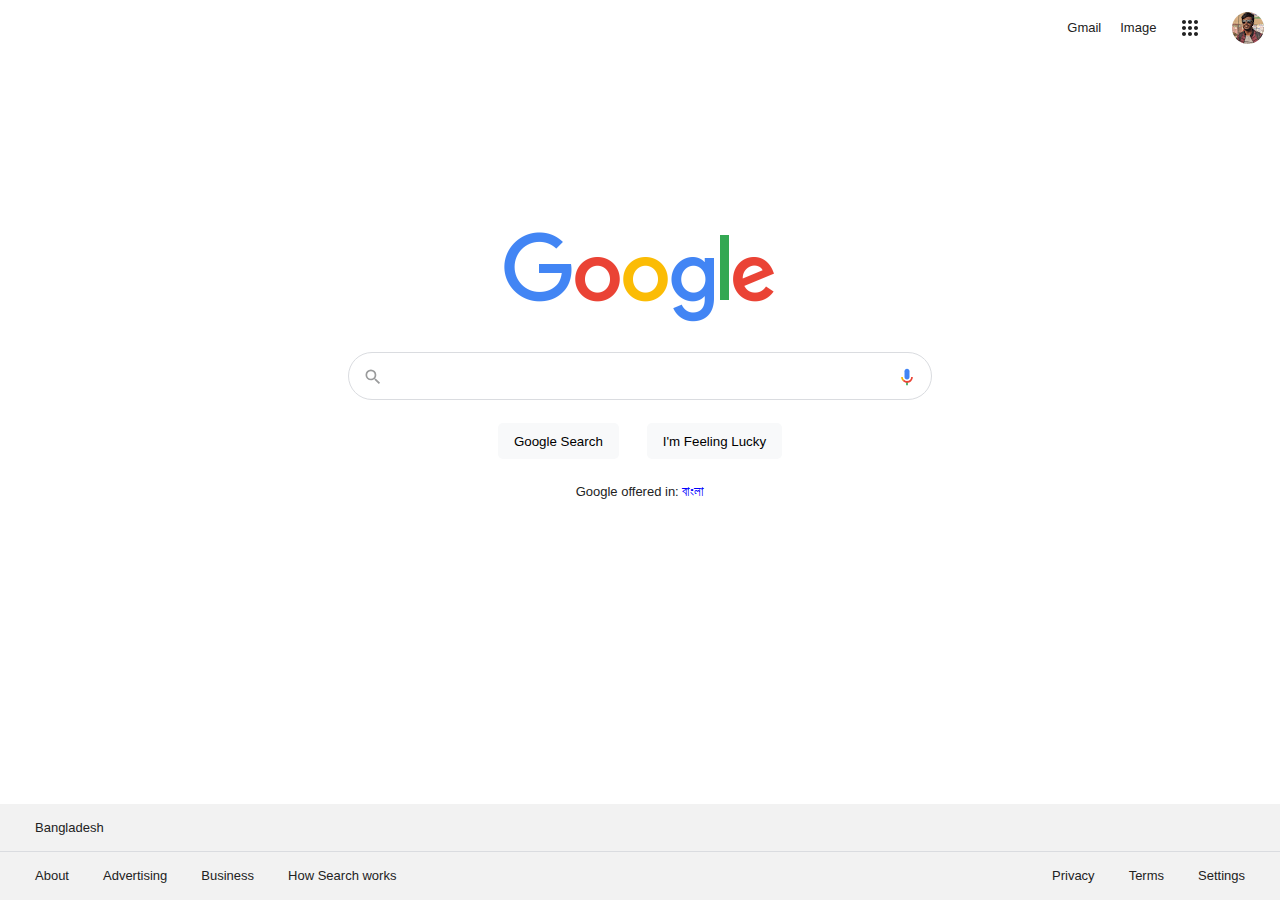
==== index.html @ b586ac1e "Update index.html" ====
<!DOCTYPE html>
<html lang="en">

<head>
	<title>Google</title>
</head>
<link rel="preconnect" href="https://fonts.gstatic.com" />
<link
	href="https://fonts.googleapis.com/css2?family=Roboto:ital,wght@0,100;0,300;0,400;0,500;0,700;0,900;1,100;1,300;1,400;1,500;1,700;1,900&display=swap"
	rel="stylesheet" />
<link rel="stylesheet" href="style.css" />
<link rel="shortcut icon" href="favicon.ico" type="image/x-icon">

<!-- <script src="script.js" defer></script> -->
<script defer>
	const search = () => {
		let input = document.querySelector("#mainInput");
		if (input.value != null) {
			window.open(`https://www.google.com.bd/search?&q=${input.value}`, "_self");
		}
	};
	const clear = () =>{
		let input= document.querySelector("#mainInput");
		input.innerHTML="";
		input.value="";
		input.innerText ="";
	};
	const  runSpeechRecognition = () => {
		// get output div reference
		var output = document.getElementById("mainInput");
		// get action element reference
		// var action = document.getElementById("action");
		// new speech recognition object
		var SpeechRecognition = SpeechRecognition || webkitSpeechRecognition;
		var recognition = new SpeechRecognition();

		// This runs when the speech recognition service starts
		// recognition.onstart = function() {
		//     // action.innerHTML = "<small>listening, please speak...</small>";
		// };

		recognition.onspeechend = function () {
			// action.innerHTML = "<small>stopped listening, hope you are done...</small>";
			recognition.stop();
			// setTimeout(search(), 1500);
			mike.style="";


		}

		// This runs when the speech recognition service returns result
		recognition.onresult = function (event) {
			transcript = event.results[0][0].transcript;
			// var confidence = event.results[0][0].confidence;
			// output.innerHTML = "<b>Text:</b> " + transcript + "<br/> <b>Confidence:</b> " + confidence*100+"%";
			// output.classList.remove("hide");
			output.value = transcript;
			setTimeout(() => {
				// let input = document.querySelector("#mainInput");
				if (output.value != null) {
					window.open(`https://www.google.com.bd/search?&q=${output.value}`, "_self");

				}
			}, 1500);
		};

		// start recognition
		recognition.start();
		// console.log(event.target)
		mike= document.querySelector("#mike");
		mike.style= "animation-name: example; animation-duration: 1s; animation-iteration-count: infinite;"


	}
</script>

<body onload="clear()">
	<section class="container">
		<header>
			<div class="content">
				<div class="links">
					<a href="#"><span>Gmail</span></a>
					<a href="img_search.html"><span>Image</span></p>
						</p></a>
				</div>
				<div class="menu">
					<div class="toggle">
						<div class="icon" id=toggleIcon>
							<svg class="gb_We" focusable="false" viewBox="0 0 24 24">
								<path
									d="M6,8c1.1,0 2,-0.9 2,-2s-0.9,-2 -2,-2 -2,0.9 -2,2 0.9,2 2,2zM12,20c1.1,0 2,-0.9 2,-2s-0.9,-2 -2,-2 -2,0.9 -2,2 0.9,2 2,2zM6,20c1.1,0 2,-0.9 2,-2s-0.9,-2 -2,-2 -2,0.9 -2,2 0.9,2 2,2zM6,14c1.1,0 2,-0.9 2,-2s-0.9,-2 -2,-2 -2,0.9 -2,2 0.9,2 2,2zM12,14c1.1,0 2,-0.9 2,-2s-0.9,-2 -2,-2 -2,0.9 -2,2 0.9,2 2,2zM16,6c0,1.1 0.9,2 2,2s2,-0.9 2,-2 -0.9,-2 -2,-2 -2,0.9 -2,2zM12,8c1.1,0 2,-0.9 2,-2s-0.9,-2 -2,-2 -2,0.9 -2,2 0.9,2 2,2zM18,14c1.1,0 2,-0.9 2,-2s-0.9,-2 -2,-2 -2,0.9 -2,2 0.9,2 2,2zM18,20c1.1,0 2,-0.9 2,-2s-0.9,-2 -2,-2 -2,0.9 -2,2 0.9,2 2,2z">
								</path>
							</svg>
						</div>
					</div>
					<div class="hero">
						<div class="round">
							<img src="unnamed.png" alt="" />
						</div>
					</div>
				</div>
			</div>
		</header>
		<main>
			<div class="logo">
				<img src="googlelogo.png" alt="" />
			</div>
			<div class="input">
				<form action="https://google.com/search">
					<div id="inputBar">
						<div class="search">
							<svg focusable="false" xmlns="http://www.w3.org/2000/svg" viewBox="0 0 24 24">
								<path
									d="M15.5 14h-.79l-.28-.27A6.471 6.471 0 0 0 16 9.5 6.5 6.5 0 1 0 9.5 16c1.61 0 3.09-.59 4.23-1.57l.27.28v.79l5 4.99L20.49 19l-4.99-5zm-6 0C7.01 14 5 11.99 5 9.5S7.01 5 9.5 5 14 7.01 14 9.5 11.99 14 9.5 14z">
								</path>
							</svg>
						</div>
						<input type="text" name="q" id="mainInput" onchange="search()" />
						<div class="mike" onclick="runSpeechRecognition()" id="mike">
							<svg class="HPVvwb" focusable="false" viewBox="0 0 24 24"

								xmlns="http://www.w3.org/2000/svg">
								<path
									d="m12 15c1.66 0 3-1.31 3-2.97v-7.02c0-1.66-1.34-3.01-3-3.01s-3 1.34-3 3.01v7.02c0 1.66 1.34 2.97 3 2.97z"
									fill="#4285f4"></path>
								<path d="m11 18.08h2v3.92h-2z" fill="#34a853"></path>
								<path
									d="m7.05 16.87c-1.27-1.33-2.05-2.83-2.05-4.87h2c0 1.45 0.56 2.42 1.47 3.38v0.32l-1.15 1.18z"
									fill="#f4b400"></path>
								<path
									d="m12 16.93a4.97 5.25 0 0 1 -3.54 -1.55l-1.41 1.49c1.26 1.34 3.02 2.13 4.95 2.13 3.87 0 6.99-2.92 6.99-7h-1.99c0 2.92-2.24 4.93-5 4.93z"
									fill="#ea4335"></path>
							</svg>
						</div>
					</div>
					<div class="buttonGrp">
						<input type="submit" value="Google Search" />
						<input type="submit" value="I'm Feeling Lucky" />
					</div>
				</form>
			</div>
			<div class="about" style="
						text-align: center;
						margin: 8px auto;
						height: 28px;
						width: 100%;
					">
				<p style="line-height: 28px">
					Google offered in:
					<a href="#" style="text-decoration: auto; color: blue">বাংলা</a>
				</p>
			</div>
		</main>

		<footer>
			<div class="row rowone">
				<div class="content contentone">
					<a href="#"> Bangladesh </a>
				</div>
			</div>
			<div class="row rowtwo">
				<div class="content contentone">
					<a href="#">About</a>
					<a href="#">Advertising</a>
					<a href="#">Business</a>
					<a href="#">How Search works</a>
				</div>
				<div class="content contenttwo">
					<a href="">Privacy</a>
					<a href="">Terms</a>
					<a href="">Settings</a>
				</div>
			</div>
		</footer>
	</section>
</body>

</html>
---- style.css ----
* {
  margin: 0;
  padding: 0;
}

a,
p {
  color: #222;
  text-decoration: none;
  display: inline-block;
  line-height: 24px;
  font-family: Arial, sans-serif;
  font-size: 13px;
}

::-webkit-scrollbar {
  display: none;
}

body {
  width: 100%;
  height: 100vh;
}

.container {
  display: -webkit-box;
  display: -ms-flexbox;
  display: flex;
  -webkit-box-orient: vertical;
  -webkit-box-direction: normal;
      -ms-flex-direction: column;
          flex-direction: column;
  -webkit-box-align: center;
      -ms-flex-align: center;
          align-items: center;
  -webkit-box-pack: justify;
      -ms-flex-pack: justify;
          justify-content: space-between;
  height: 100%;
}

header {
  width: 100%;
  height: 48px;
  padding: 6px;
  display: -webkit-box;
  display: -ms-flexbox;
  display: flex;
  -webkit-box-pack: end;
      -ms-flex-pack: end;
          justify-content: flex-end;
  -webkit-box-align: center;
      -ms-flex-align: center;
          align-items: center;
}

header .content {
  padding: 0 4px 0 32px;
  width: auto;
  height: 48px;
  display: -webkit-box;
  display: -ms-flexbox;
  display: flex;
  -webkit-box-pack: end;
      -ms-flex-pack: end;
          justify-content: flex-end;
  -webkit-box-align: center;
      -ms-flex-align: center;
          align-items: center;
  -webkit-box-sizing: border-box;
          box-sizing: border-box;
}

header .content .links {
  display: inline-block;
}

header .content .links a {
  padding-bottom: 4px;
  padding-left: 15px;
}

header .content .links a span {
  padding-bottom: 2px;
  vertical-align: middle;
  font-family: Arial, sans-serif;
  font-size: 13px;
  line-height: 24px;
}

header .content .links a span:hover {
  border-bottom: 1px solid #9a9b9c;
}

header .content .menu {
  display: -webkit-box;
  display: -ms-flexbox;
  display: flex;
  -webkit-box-pack: center;
      -ms-flex-pack: center;
          justify-content: center;
  -webkit-box-align: center;
      -ms-flex-align: center;
          align-items: center;
}

header .content .menu .toggle {
  padding: 4px;
  display: -webkit-box;
  display: -ms-flexbox;
  display: flex;
  -webkit-box-pack: center;
      -ms-flex-pack: center;
          justify-content: center;
  -webkit-box-align: center;
      -ms-flex-align: center;
          align-items: center;
}

header .content .menu .toggle .icon {
  padding: 8px;
  vertical-align: middle;
}

header .content .menu .toggle .icon svg {
  width: 24px;
  padding: 6px;
  fill: #222;
  border-radius: 50%;
  -webkit-border-radius: 50%;
  -moz-border-radius: 50%;
  -ms-border-radius: 50%;
  -o-border-radius: 50%;
}

header .content .menu .toggle .icon svg:hover {
  background: #dddddd;
}

header .content .menu .toggle .icon svg:focus {
  background: #c4c5c5;
}

header .content .menu .hero {
  width: 48px;
  height: 48px;
  display: -webkit-box;
  display: -ms-flexbox;
  display: flex;
  -webkit-box-pack: center;
      -ms-flex-pack: center;
          justify-content: center;
  -webkit-box-align: center;
      -ms-flex-align: center;
          align-items: center;
  padding: 4px;
}

header .content .menu .hero .round {
  padding: 4px;
}

header .content .menu .hero .round img {
  padding: 4px;
  border-radius: 50%;
  -webkit-border-radius: 50%;
  -moz-border-radius: 50%;
  -ms-border-radius: 50%;
  -o-border-radius: 50%;
  width: 32px;
}

input {
  cursor: pointer;
}

main {
  display: -webkit-box;
  display: -ms-flexbox;
  display: flex;
  -webkit-box-orient: vertical;
  -webkit-box-direction: normal;
      -ms-flex-direction: column;
          flex-direction: column;
  -webkit-box-pack: center;
      -ms-flex-pack: center;
          justify-content: center;
  -webkit-box-align: center;
      -ms-flex-align: center;
          align-items: center;
  width: 100%;
  margin-top: auto;
  padding-bottom: 5%;
  margin-bottom: auto;
}

main .logo {
  width: 272px;
  min-height: 150px;
  max-height: 290px;
  height: calc(100% - 560px);
}

main .logo img {
  min-height: 150px;
  max-height: 290px;
  height: calc(100% - 560px);
  max-width: 100%;
  -o-object-fit: contain;
     object-fit: contain;
  -o-object-position: center bottom;
     object-position: center bottom;
  height: 92px;
}

main .input {
  width: 100%;
  display: -webkit-box;
  display: -ms-flexbox;
  display: flex;
  -webkit-box-pack: center;
      -ms-flex-pack: center;
          justify-content: center;
  -webkit-box-align: center;
      -ms-flex-align: center;
          align-items: center;
}

main .input #inputBar {
  -webkit-box-sizing: border-box;
          box-sizing: border-box;
  margin: 28px auto 12px auto;
  display: -webkit-box;
  display: -ms-flexbox;
  display: flex;
  width: 584px;
  border: 1px solid #dadce0;
  height: 48px;
  border-radius: 24px;
  -webkit-border-radius: 24px;
  -moz-border-radius: 24px;
  -ms-border-radius: 24px;
  -o-border-radius: 24px;
}

main .input #inputBar:hover, main .input #inputBar:focus, main .input #inputBar:active {
  -webkit-box-shadow: 0px 0px 4px -1px rgba(0, 0, 0, 0.3);
  box-shadow: 0px 0px 4px -1px rgba(0, 0, 0, 0.3);
}

main .input #inputBar .search svg {
  width: 20px;
  fill: #9a9b9c;
  padding: 14px;
}

main .input #inputBar input {
  margin: 10px 0;
  outline: none;
  border: none;
  width: 100%;
}

main .input #inputBar input:focus {
  border-right: 2px solid #c7c7c786;
}

main .input #inputBar .mike svg {
  width: 20px;
  padding: 14px;
  transition: .25s;
  -webkit-transition: .25s;
  -moz-transition: .25s;
  -ms-transition: .25s;
  -o-transition: .25s;
}

main .input .buttonGrp {
  display: -webkit-box;
  display: -ms-flexbox;
  display: flex;
  -webkit-box-pack: center;
      -ms-flex-pack: center;
          justify-content: center;
}

main .input .buttonGrp input {
  display: inline-block;
  background: #F8F9FA;
  border: none;
  padding: 0 16px;
  margin: 11px 14px;
  line-height: 27px;
  height: 36px;
  border-radius: 5px;
  -webkit-border-radius: 5px;
  -moz-border-radius: 5px;
  -ms-border-radius: 5px;
  -o-border-radius: 5px;
}

footer {
  margin-top: auto;
  -ms-flex-item-align: end;
      align-self: flex-end;
  width: 100%;
  display: -webkit-box;
  display: -ms-flexbox;
  display: flex;
  -webkit-box-orient: vertical;
  -webkit-box-direction: normal;
      -ms-flex-direction: column;
          flex-direction: column;
}

footer .row {
  width: 100%;
  height: 48px;
  background: #f2f2f2;
  padding: 0px 20px;
  -webkit-box-sizing: border-box;
          box-sizing: border-box;
}

footer .row .content a {
  padding: 0 15px;
}

footer .rowone {
  border-bottom: 1px solid #dadce0;
  display: -webkit-box;
  display: -ms-flexbox;
  display: flex;
  -webkit-box-pack: justify;
      -ms-flex-pack: justify;
          justify-content: space-between;
  -webkit-box-align: center;
      -ms-flex-align: center;
          align-items: center;
}

footer .rowtwo {
  display: -webkit-box;
  display: -ms-flexbox;
  display: flex;
  -webkit-box-pack: justify;
      -ms-flex-pack: justify;
          justify-content: space-between;
  -webkit-box-align: center;
      -ms-flex-align: center;
          align-items: center;
}

svg {
  transition: .25s;
  -webkit-transition: .25s;
  -moz-transition: .25s;
  -ms-transition: .25s;
  -o-transition: .25s;
}

svg:hover {
  transform: scale(1.2);
  -webkit-transform: scale(1.2);
  -moz-transform: scale(1.2);
  -ms-transform: scale(1.2);
  -o-transform: scale(1.2);
}

#inputBar input:-webkit-autofill,
#inputBar input:-webkit-autofill:hover,
#inputBar input:-webkit-autofill:focus,
#inputBar textarea:-webkit-autofill,
#inputBar textarea:-webkit-autofill:hover,
#inputBar textarea:-webkit-autofill:focus,
#inputBar select:-webkit-autofill,
#inputBar select:-webkit-autofill:hover,
#inputBar select:-webkit-autofill:focus {
  border: none;
  -webkit-text-fill-color: black;
  box-shadow: 0 0 0px 1000px #fff inset;
  -webkit-box-shadow: 0 0 0px 1000px #fff inset;
  transition: background-color 5000s ease-in-out 0s;
  -webkit-transition: background-color 5000s ease-in-out 0s;
  -moz-transition: background-color 5000s ease-in-out 0s;
  -ms-transition: background-color 5000s ease-in-out 0s;
  -o-transition: background-color 5000s ease-in-out 0s;
}

@-webkit-keyframes example {
  0% {
    transform: scale(1);
    -webkit-transform: scale(1);
    -moz-transform: scale(1);
    -ms-transform: scale(1);
    -o-transform: scale(1);
  }
  50% {
    transform: scale(1.5);
    -webkit-transform: scale(1.5);
    -moz-transform: scale(1.5);
    -ms-transform: scale(1.5);
    -o-transform: scale(1.5);
  }
  100% {
    transform: scale(1);
    -webkit-transform: scale(1);
    -moz-transform: scale(1);
    -ms-transform: scale(1);
    -o-transform: scale(1);
  }
}

@keyframes example {
  0% {
    transform: scale(1);
    -webkit-transform: scale(1);
    -moz-transform: scale(1);
    -ms-transform: scale(1);
    -o-transform: scale(1);
  }
  50% {
    transform: scale(1.5);
    -webkit-transform: scale(1.5);
    -moz-transform: scale(1.5);
    -ms-transform: scale(1.5);
    -o-transform: scale(1.5);
  }
  100% {
    transform: scale(1);
    -webkit-transform: scale(1);
    -moz-transform: scale(1);
    -ms-transform: scale(1);
    -o-transform: scale(1);
  }
}
/*# sourceMappingURL=style.css.map */
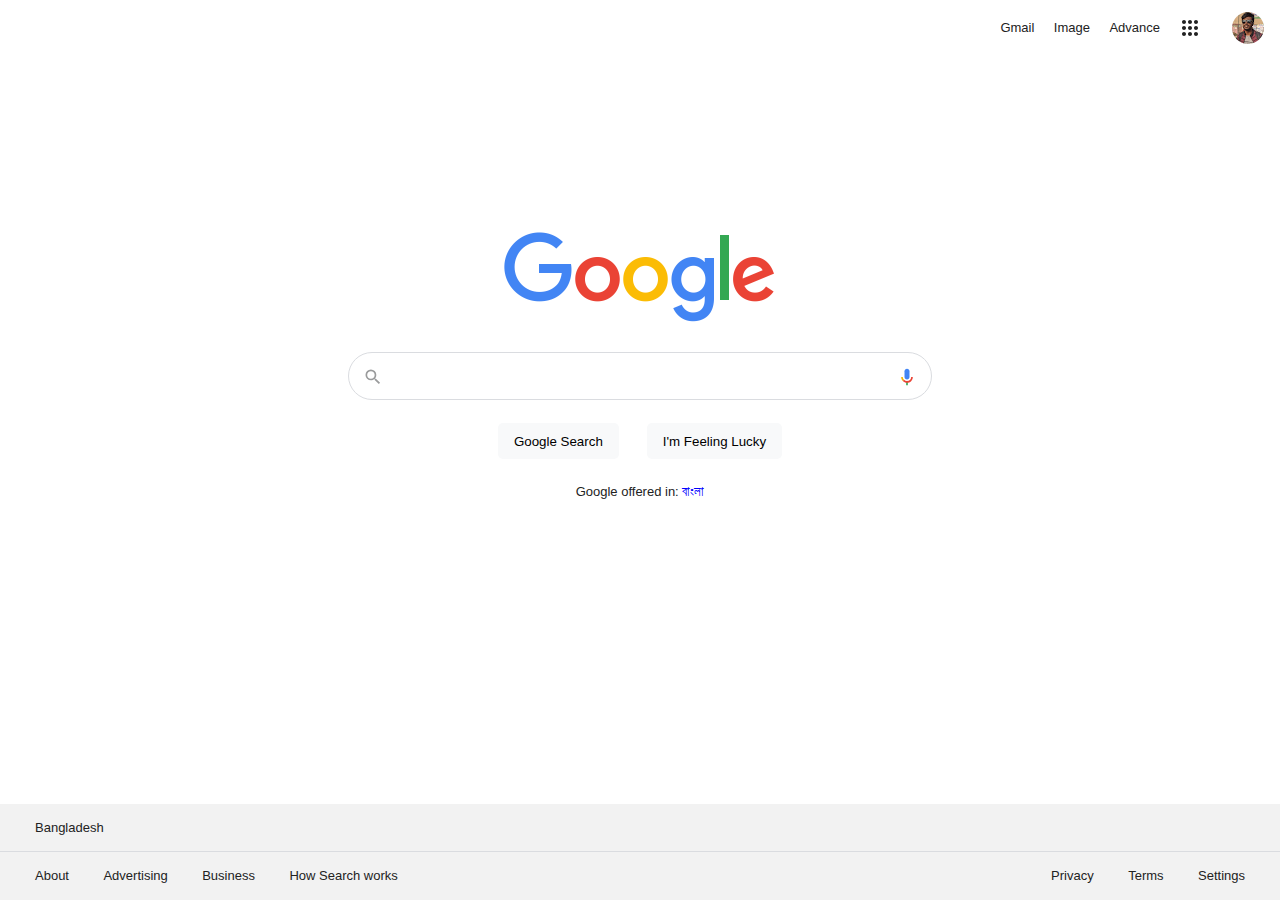
==== commit 917698c3: "advance" ====
--- a/index.html
+++ b/index.html
@@ -1,178 +1,208 @@
 <!DOCTYPE html>
 <html lang="en">
-
-<head>
-	<title>Google</title>
-</head>
-<link rel="preconnect" href="https://fonts.gstatic.com" />
-<link
-	href="https://fonts.googleapis.com/css2?family=Roboto:ital,wght@0,100;0,300;0,400;0,500;0,700;0,900;1,100;1,300;1,400;1,500;1,700;1,900&display=swap"
-	rel="stylesheet" />
-<link rel="stylesheet" href="style.css" />
-<link rel="shortcut icon" href="favicon.ico" type="image/x-icon">
-
-<!-- <script src="script.js" defer></script> -->
-<script defer>
-	const search = () => {
-		let input = document.querySelector("#mainInput");
-		if (input.value != null) {
-			window.open(`https://www.google.com.bd/search?&q=${input.value}`, "_self");
+	<head>
+		<title>Google</title>
+	</head>
+	<link rel="preconnect" href="https://fonts.gstatic.com" />
+	<link
+		href="https://fonts.googleapis.com/css2?family=Roboto:ital,wght@0,100;0,300;0,400;0,500;0,700;0,900;1,100;1,300;1,400;1,500;1,700;1,900&display=swap"
+		rel="stylesheet"
+	/>
+	<link rel="stylesheet" href="style.css" />
+	<link rel="shortcut icon" href="favicon.ico" type="image/x-icon" />
+
+	<!-- <script src="script.js" defer></script> -->
+	<script defer>
+		const search = () => {
+			let input = document.querySelector("#mainInput");
+			if (input.value != null) {
+				window.open(
+					`https://www.google.com.bd/search?&q=${input.value}`,
+					"_self"
+				);
+			}
+		};
+		const clear = () => {
+			let input = document.querySelector("#mainInput");
+			input.innerHTML = "";
+			input.value = "";
+			input.innerText = "";
+		};
+		function runSpeechRecognition() {
+			// get output div reference
+			var output = document.getElementById("mainInput");
+			// get action element reference
+			// var action = document.getElementById("action");
+			// new speech recognition object
+			var SpeechRecognition = SpeechRecognition || webkitSpeechRecognition;
+			var recognition = new SpeechRecognition();
+			console.log(SpeechRecognition);
+
+			// This runs when the speech recognition service starts
+			recognition.onstart = function () {
+				// action.innerHTML = "<small>listening, please speak...</small>";
+				// console.log("hello world")
+			};
+
+			recognition.onspeechend = function () {
+				// action.innerHTML = "<small>stopped listening, hope you are done...</small>";
+				// console.log("hello world")
+
+				recognition.stop();
+				mike.style = "";
+				// setTimeout(search(), 1500);
+			};
+
+			// This runs when the speech recognition service returns result
+			recognition.onresult = function (event) {
+				transcript = event.results[0][0].transcript;
+				// var confidence = event.results[0][0].confidence;
+				// output.innerHTML = "<b>Text:</b> " + transcript + "<br/> <b>Confidence:</b> " + confidence*100+"%";
+				// output.classList.remove("hide");
+				output.value = transcript;
+				// console.log(transcript)
+				var mike = document.querySelector("#mike");
+				mike.style = "";
+				setTimeout(() => {
+					window.open(
+						`https://www.google.com.bd/search?&q=${output.value}`,
+						"_self"
+					);
+				}, 1500);
+			};
+
+			// start recognition
+
+			// console.log(event.target)
+			var mike = document.querySelector("#mike");
+			mike.style =
+				"animation-name: example; animation-duration: 1s; animation-iteration-count: infinite;";
+			recognition.start();
 		}
-	};
-	const clear = () =>{
-		let input= document.querySelector("#mainInput");
-		input.innerHTML="";
-		input.value="";
-		input.innerText ="";
-	};
-	const  runSpeechRecognition = () => {
-		// get output div reference
-		var output = document.getElementById("mainInput");
-		// get action element reference
-		// var action = document.getElementById("action");
-		// new speech recognition object
-		var SpeechRecognition = SpeechRecognition || webkitSpeechRecognition;
-		var recognition = new SpeechRecognition();
-
-		// This runs when the speech recognition service starts
-		// recognition.onstart = function() {
-		//     // action.innerHTML = "<small>listening, please speak...</small>";
-		// };
-
-		recognition.onspeechend = function () {
-			// action.innerHTML = "<small>stopped listening, hope you are done...</small>";
-			recognition.stop();
-			// setTimeout(search(), 1500);
-			mike.style="";
-
-
-		}
-
-		// This runs when the speech recognition service returns result
-		recognition.onresult = function (event) {
-			transcript = event.results[0][0].transcript;
-			// var confidence = event.results[0][0].confidence;
-			// output.innerHTML = "<b>Text:</b> " + transcript + "<br/> <b>Confidence:</b> " + confidence*100+"%";
-			// output.classList.remove("hide");
-			output.value = transcript;
-			setTimeout(() => {
-				// let input = document.querySelector("#mainInput");
-				if (output.value != null) {
-					window.open(`https://www.google.com.bd/search?&q=${output.value}`, "_self");
-
-				}
-			}, 1500);
+		var id = Symbol(1);
+		const info = {
+			name: "shahria",
+			id: 121,
 		};
-
-		// start recognition
-		recognition.start();
-		// console.log(event.target)
-		mike= document.querySelector("#mike");
-		mike.style= "animation-name: example; animation-duration: 1s; animation-iteration-count: infinite;"
-
-
-	}
-</script>
-
-<body onload="clear()">
-	<section class="container">
-		<header>
-			<div class="content">
-				<div class="links">
-					<a href="#"><span>Gmail</span></a>
-					<a href="img_search.html"><span>Image</span></p>
-						</p></a>
-				</div>
-				<div class="menu">
-					<div class="toggle">
-						<div class="icon" id=toggleIcon>
-							<svg class="gb_We" focusable="false" viewBox="0 0 24 24">
-								<path
-									d="M6,8c1.1,0 2,-0.9 2,-2s-0.9,-2 -2,-2 -2,0.9 -2,2 0.9,2 2,2zM12,20c1.1,0 2,-0.9 2,-2s-0.9,-2 -2,-2 -2,0.9 -2,2 0.9,2 2,2zM6,20c1.1,0 2,-0.9 2,-2s-0.9,-2 -2,-2 -2,0.9 -2,2 0.9,2 2,2zM6,14c1.1,0 2,-0.9 2,-2s-0.9,-2 -2,-2 -2,0.9 -2,2 0.9,2 2,2zM12,14c1.1,0 2,-0.9 2,-2s-0.9,-2 -2,-2 -2,0.9 -2,2 0.9,2 2,2zM16,6c0,1.1 0.9,2 2,2s2,-0.9 2,-2 -0.9,-2 -2,-2 -2,0.9 -2,2zM12,8c1.1,0 2,-0.9 2,-2s-0.9,-2 -2,-2 -2,0.9 -2,2 0.9,2 2,2zM18,14c1.1,0 2,-0.9 2,-2s-0.9,-2 -2,-2 -2,0.9 -2,2 0.9,2 2,2zM18,20c1.1,0 2,-0.9 2,-2s-0.9,-2 -2,-2 -2,0.9 -2,2 0.9,2 2,2z">
-								</path>
-							</svg>
-						</div>
-					</div>
-					<div class="hero">
-						<div class="round">
-							<img src="unnamed.png" alt="" />
-						</div>
-					</div>
-				</div>
-			</div>
-		</header>
-		<main>
-			<div class="logo">
-				<img src="googlelogo.png" alt="" />
-			</div>
-			<div class="input">
-				<form action="https://google.com/search">
-					<div id="inputBar">
-						<div class="search">
-							<svg focusable="false" xmlns="http://www.w3.org/2000/svg" viewBox="0 0 24 24">
-								<path
-									d="M15.5 14h-.79l-.28-.27A6.471 6.471 0 0 0 16 9.5 6.5 6.5 0 1 0 9.5 16c1.61 0 3.09-.59 4.23-1.57l.27.28v.79l5 4.99L20.49 19l-4.99-5zm-6 0C7.01 14 5 11.99 5 9.5S7.01 5 9.5 5 14 7.01 14 9.5 11.99 14 9.5 14z">
-								</path>
-							</svg>
-						</div>
-						<input type="text" name="q" id="mainInput" onchange="search()" />
-						<div class="mike" onclick="runSpeechRecognition()" id="mike">
-							<svg class="HPVvwb" focusable="false" viewBox="0 0 24 24"
-
-								xmlns="http://www.w3.org/2000/svg">
-								<path
-									d="m12 15c1.66 0 3-1.31 3-2.97v-7.02c0-1.66-1.34-3.01-3-3.01s-3 1.34-3 3.01v7.02c0 1.66 1.34 2.97 3 2.97z"
-									fill="#4285f4"></path>
-								<path d="m11 18.08h2v3.92h-2z" fill="#34a853"></path>
-								<path
-									d="m7.05 16.87c-1.27-1.33-2.05-2.83-2.05-4.87h2c0 1.45 0.56 2.42 1.47 3.38v0.32l-1.15 1.18z"
-									fill="#f4b400"></path>
-								<path
-									d="m12 16.93a4.97 5.25 0 0 1 -3.54 -1.55l-1.41 1.49c1.26 1.34 3.02 2.13 4.95 2.13 3.87 0 6.99-2.92 6.99-7h-1.99c0 2.92-2.24 4.93-5 4.93z"
-									fill="#ea4335"></path>
-							</svg>
-						</div>
-					</div>
-					<div class="buttonGrp">
-						<input type="submit" value="Google Search" />
-						<input type="submit" value="I'm Feeling Lucky" />
-					</div>
-				</form>
-			</div>
-			<div class="about" style="
+		info[id] = Symbol();
+		console.log(info);
+	</script>
+
+	<body onload="clear()">
+		<section class="container">
+			<header>
+				<div class="content">
+					<div class="links">
+						<a href="#"><span>Gmail</span></a>
+						<a href="img.html"><span>Image</span></a>
+						<a href="advance.html"><span>Advance</span></a>
+					</div>
+					<div class="menu">
+						<div class="toggle">
+							<div class="icon" id="toggleIcon">
+								<svg class="gb_We" focusable="false" viewBox="0 0 24 24">
+									<path
+										d="M6,8c1.1,0 2,-0.9 2,-2s-0.9,-2 -2,-2 -2,0.9 -2,2 0.9,2 2,2zM12,20c1.1,0 2,-0.9 2,-2s-0.9,-2 -2,-2 -2,0.9 -2,2 0.9,2 2,2zM6,20c1.1,0 2,-0.9 2,-2s-0.9,-2 -2,-2 -2,0.9 -2,2 0.9,2 2,2zM6,14c1.1,0 2,-0.9 2,-2s-0.9,-2 -2,-2 -2,0.9 -2,2 0.9,2 2,2zM12,14c1.1,0 2,-0.9 2,-2s-0.9,-2 -2,-2 -2,0.9 -2,2 0.9,2 2,2zM16,6c0,1.1 0.9,2 2,2s2,-0.9 2,-2 -0.9,-2 -2,-2 -2,0.9 -2,2zM12,8c1.1,0 2,-0.9 2,-2s-0.9,-2 -2,-2 -2,0.9 -2,2 0.9,2 2,2zM18,14c1.1,0 2,-0.9 2,-2s-0.9,-2 -2,-2 -2,0.9 -2,2 0.9,2 2,2zM18,20c1.1,0 2,-0.9 2,-2s-0.9,-2 -2,-2 -2,0.9 -2,2 0.9,2 2,2z"
+									></path>
+								</svg>
+							</div>
+						</div>
+						<div class="hero">
+							<div class="round">
+								<img src="unnamed.png" alt="" />
+							</div>
+						</div>
+					</div>
+				</div>
+			</header>
+			<main>
+				<div class="logo">
+					<img src="googlelogo.png" alt="" />
+				</div>
+				<div class="input">
+					<form action="https://google.com/search">
+						<div id="inputBar">
+							<div class="search">
+								<svg
+									focusable="false"
+									xmlns="http://www.w3.org/2000/svg"
+									viewBox="0 0 24 24"
+								>
+									<path
+										d="M15.5 14h-.79l-.28-.27A6.471 6.471 0 0 0 16 9.5 6.5 6.5 0 1 0 9.5 16c1.61 0 3.09-.59 4.23-1.57l.27.28v.79l5 4.99L20.49 19l-4.99-5zm-6 0C7.01 14 5 11.99 5 9.5S7.01 5 9.5 5 14 7.01 14 9.5 11.99 14 9.5 14z"
+									></path>
+								</svg>
+							</div>
+							<input type="text" name="q" id="mainInput" onchange="search()" />
+							<div class="mike" onclick="runSpeechRecognition()" id="mike">
+								<svg
+									class="HPVvwb"
+									focusable="false"
+									viewBox="0 0 24 24"
+									xmlns="http://www.w3.org/2000/svg"
+								>
+									<path
+										d="m12 15c1.66 0 3-1.31 3-2.97v-7.02c0-1.66-1.34-3.01-3-3.01s-3 1.34-3 3.01v7.02c0 1.66 1.34 2.97 3 2.97z"
+										fill="#4285f4"
+									></path>
+									<path d="m11 18.08h2v3.92h-2z" fill="#34a853"></path>
+									<path
+										d="m7.05 16.87c-1.27-1.33-2.05-2.83-2.05-4.87h2c0 1.45 0.56 2.42 1.47 3.38v0.32l-1.15 1.18z"
+										fill="#f4b400"
+									></path>
+									<path
+										d="m12 16.93a4.97 5.25 0 0 1 -3.54 -1.55l-1.41 1.49c1.26 1.34 3.02 2.13 4.95 2.13 3.87 0 6.99-2.92 6.99-7h-1.99c0 2.92-2.24 4.93-5 4.93z"
+										fill="#ea4335"
+									></path>
+								</svg>
+							</div>
+						</div>
+						<div class="buttonGrp">
+							<input type="submit" value="Google Search" />
+							<input
+								type="submit"
+								value="I'm Feeling Lucky"
+								formaction="https://www.google.com/doodles"
+							/>
+						</div>
+					</form>
+				</div>
+				<div
+					class="about"
+					style="
 						text-align: center;
 						margin: 8px auto;
 						height: 28px;
 						width: 100%;
-					">
-				<p style="line-height: 28px">
-					Google offered in:
-					<a href="#" style="text-decoration: auto; color: blue">বাংলা</a>
-				</p>
-			</div>
-		</main>
-
-		<footer>
-			<div class="row rowone">
-				<div class="content contentone">
-					<a href="#"> Bangladesh </a>
-				</div>
-			</div>
-			<div class="row rowtwo">
-				<div class="content contentone">
-					<a href="#">About</a>
-					<a href="#">Advertising</a>
-					<a href="#">Business</a>
-					<a href="#">How Search works</a>
-				</div>
-				<div class="content contenttwo">
-					<a href="">Privacy</a>
-					<a href="">Terms</a>
-					<a href="">Settings</a>
-				</div>
-			</div>
-		</footer>
-	</section>
-</body>
-
+					"
+				>
+					<p style="line-height: 28px">
+						Google offered in:
+						<a href="#" style="text-decoration: auto; color: blue">বাংলা</a>
+					</p>
+				</div>
+			</main>
+
+			<footer>
+				<div class="row rowone">
+					<div class="content contentone">
+						<a href="#"> Bangladesh </a>
+					</div>
+				</div>
+				<div class="row rowtwo">
+					<div class="content contentone">
+						<a href="#">About</a>
+						<a href="#">Advertising</a>
+						<a href="#">Business</a>
+						<a href="#">How Search works</a>
+					</div>
+					<div class="content contenttwo">
+						<a href="">Privacy</a>
+						<a href="">Terms</a>
+						<a href="">Settings</a>
+					</div>
+				</div>
+			</footer>
+		</section>
+	</body>
 </html>
--- a/style.css
+++ b/style.css
@@ -21,6 +21,8 @@
 body {
   width: 100%;
   height: 100vh;
+  font-family: arial,+ sans-serif;
 }
 
 .container {
